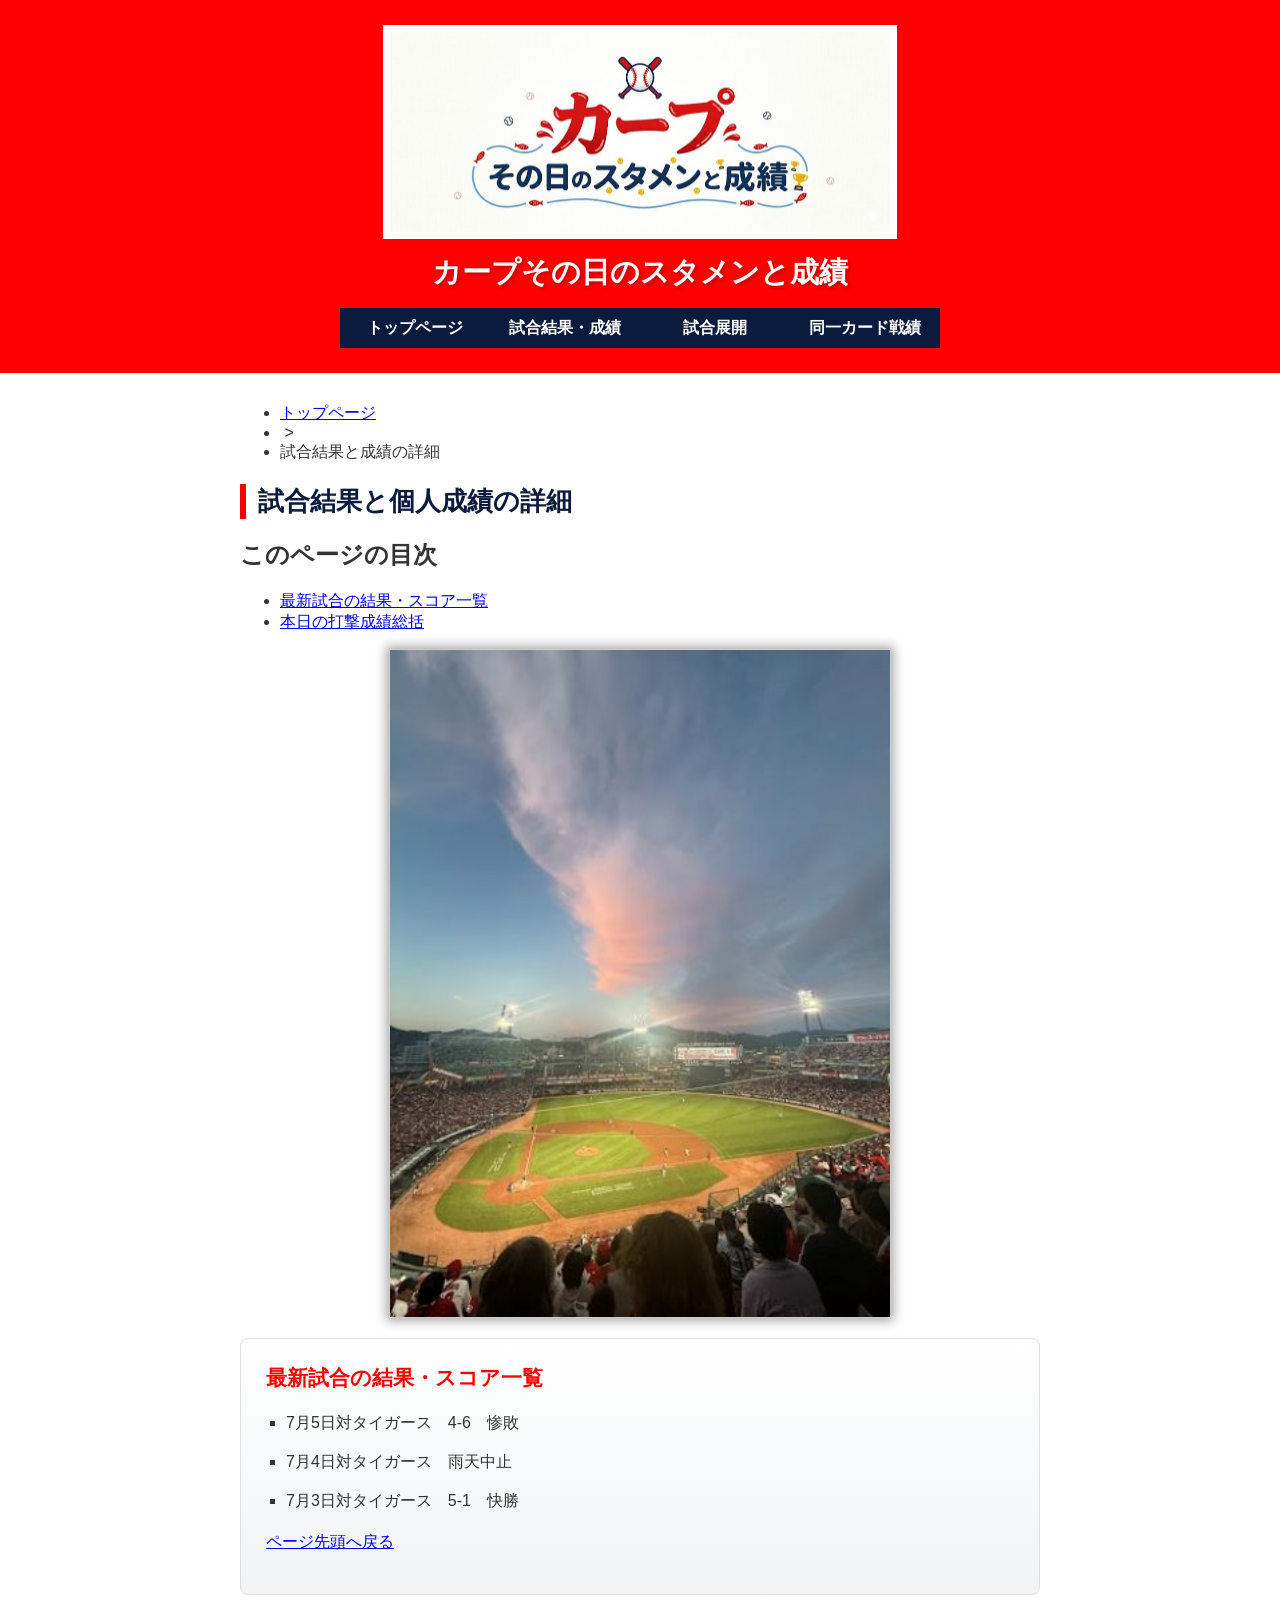
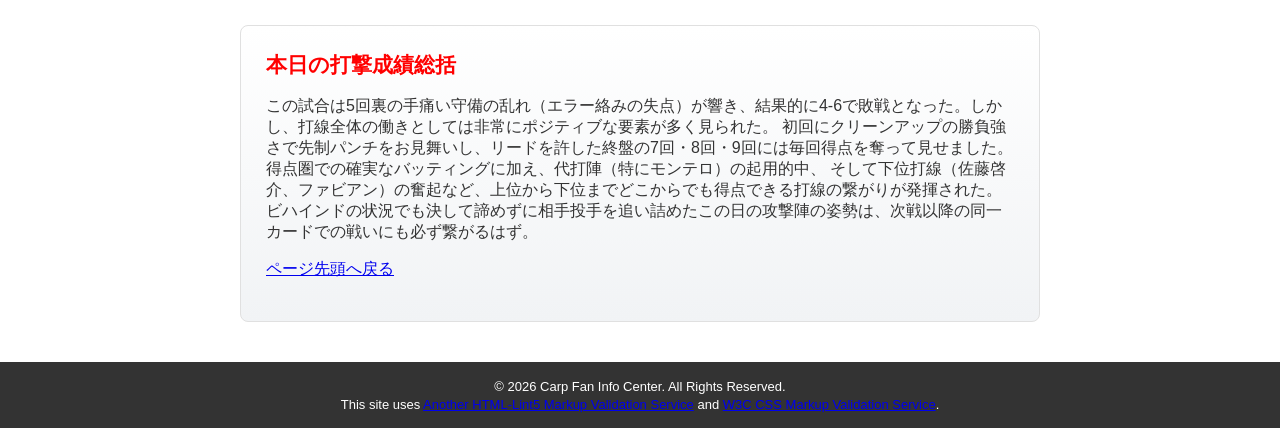
==== MySite/contents1.html @ aa956605 "Add files via upload" ====
<!DOCTYPE html>
<html lang="ja">

<head>
    <meta charset="UTF-8">
    <meta name="description" content="広島東洋カープの最新試合結果、打撃成績、投手陣の継投データを詳細に振り返ります。">
    <meta name="viewport" content="width=device-width">
    <title>試合結果・成績：カープその日のスタメンと成績</title>
    <link rel="stylesheet" href="css/mystyle.css">
</head>

<body>
    <header>
        <img src="d7e1dc57-e0a7-4f1a-89ec-a34e5fa68edf.png" width="500" height="200" alt="カープその日のスタメンと成績 サイトロゴマーク" class="logo-img">
        <h1>カープその日のスタメンと成績</h1>
        <nav class="global-nav">
            <ul>
                <li><a href="index.html">トップページ</a></li>
                <li><a href="contents1.html">試合結果・成績</a></li>
                <li><a href="contents2.html">試合展開</a></li>
                <li><a href="contents3.html">同一カード戦績</a></li>
            </ul>
        </nav>
    </header>
    
    <article class="sub-article">
        <nav class="breadcrumb">
            <ul>
                <li><a href="index.html">トップページ</a></li>
                <li>&nbsp;&gt;&nbsp;</li>
                <li>試合結果と成績の詳細</li>
            </ul>
        </nav>

        <h1 class="page-title">試合結果と個人成績の詳細</h1>

        <div class="mokuji-box">
            <h2>このページの目次</h2>
            <ul>
                <li><a href="#section1">最新試合の結果・スコア一覧</a></li>
                <li><a href="#section2">本日の打撃成績総括</a></li>
            </ul>
        </div>

        <img src="image.jpg" width="500" height="667" alt="夕焼けが美しいマツダスタジアムの風景" class="main-img">

        <div class="gradient-box" id="section1">
            <h2>最新試合の結果・スコア一覧</h2>
            <ul class="sub-list">
                <li>7月5日対タイガース　4-6　惨敗</li>
                <li>7月4日対タイガース　雨天中止</li>
                <li>7月3日対タイガース　5-1　快勝</li>
            </ul>
            <p class="back-to-top"><a href="index.html#pagetop">ページ先頭へ戻る</a></p>
        </div>

        <div class="gradient-box" id="section2">
            <h2>本日の打撃成績総括</h2>
            <p>この試合は5回裏の手痛い守備の乱れ（エラー絡みの失点）が響き、結果的に4-6で敗戦となった。しかし、打線全体の働きとしては非常にポジティブな要素が多く見られた。
            初回にクリーンアップの勝負強さで先制パンチをお見舞いし、リードを許した終盤の7回・8回・9回には毎回得点を奪って見せました。得点圏での確実なバッティングに加え、代打陣（特にモンテロ）の起用的中、
            そして下位打線（佐藤啓介、ファビアン）の奮起など、上位から下位までどこからでも得点できる打線の繋がりが発揮された。
            ビハインドの状況でも決して諦めずに相手投手を追い詰めたこの日の攻撃陣の姿勢は、次戦以降の同一カードでの戦いにも必ず繋がるはず。</p>
            <p class="back-to-top"><a href="index.html#pagetop">ページ先頭へ戻る</a></p>
        </div>
    </article>
    
    <footer>
        <small>&copy; 2026 Carp Fan Info Center. All Rights Reserved.</small>
        <br><small>This site uses <a href="http://www.htmllint.net/html-lint/htmllint.html#" target="_blank">Another HTML-Lint5 Markup Validation Service</a> and <a href="http://jigsaw.w3.org/css-validator/#validate_by_upload" target="_blank">W3C CSS Markup Validation Service</a>.</small>
    </footer>
</body>
</html>
---- MySite/css/mystyle.css ----
@charset "UTF-8";

body {
    font-family: sans-serif;
    font-size: 100%;
    color: #333333;
    background-color: #ffffff;
    margin: 0;
    padding: 0;
}

header {
    background-color: #ff0000;
    color: #ffffff;
    text-align: center;
    padding: 25px 0;
}

header h1 {
    font-size: 180%;
    margin: 10px 0 15px 0;
    text-shadow: 2px 2px 4px rgba(150, 0, 0, 0.6);
}

.logo-img {
    background-color: #ffffff;
    padding: 5px;
    border: 2px solid #ffffff;
}

.global-nav {
    width: 600px;
    height: 40px;
    margin: 0 auto;
}

.global-nav ul {
    list-style-type: none;
    padding: 0;
    margin: 0;
}

.global-nav li {
    float: left;
    width: 150px;
    text-align: center;
}

.global-nav a {
    display: block;
    height: 40px;
    line-height: 40px;
    background-color: #0b1b3d;
    color: #ffffff;
    text-decoration: none;
    font-weight: bold;
}

.global-nav a:hover {
    background-color: #ffca28;
    color: #0b1b3d;
}

footer {
    background-color: #333333;
    color: #ffffff;
    text-align: center;
    padding: 15px 0;
    margin-top: 40px;
    clear: both;
}

footer small {
    font-size: small;
}

article {
    clear: both;
    position: relative;
    max-width: 800px;
    margin: 30px auto;
}

.main-img {
    display: block;
    margin: 0 auto 20px auto;
    border: 1px solid #cccccc;
    box-shadow: 0px 0px 10px 3px #aaaaaa;
}

.navy {
    background-color: #0b1b3d;
    color: #ffffff;
    padding: 35px;
    border-radius: 10px;
}

h1 {
    font-family: "Hiragino Sans", "Meiryo", sans-serif;
}

.subhead {
    background-color: transparent;
    color: #ffffff;
    font-size: 150%;
    margin-top: 0;
    margin-bottom: 25px;
    border-bottom: 2px solid #ff0000;
    padding-bottom: 8px;
}

article h1 {
    background-color: transparent;
}

.content-list {
    list-style-type: disc;
    padding-left: 20px;
    margin: 0;
}

.content-list li {
    line-height: 1.8;
    margin-bottom: 25px;
}

.content-list h2 {
    color: #ffca28;
    font-size: 130%;
    margin-top: 0;
    margin-bottom: 5px;
}

.content-list p {
    color: #ffffff;
}

time {
    border-bottom: 1px dashed #ffca28;
    color: #ffca28;
}

strong {
    color: #ff0000;
    background-color: #ffffff;
    padding: 0 4px;
    border-radius: 3px;
}

.sub-article {
    max-width: 800px;
    margin: 30px auto;
    padding: 0 15px;
}

.page-title {
    font-size: 160%;
    color: #0b1b3d;
    border-left: 6px solid #ff0000;
    padding-left: 12px;
    margin-bottom: 20px;
}

.gradient-box {
    background: linear-gradient(to bottom, #ffffff, #f1f3f5);
    padding: 25px;
    border-radius: 8px;
    margin-bottom: 30px;
    border: 1px solid #e0e0e0;
}

.gradient-box h2 {
    font-size: 130%;
    color: #ff0000;
    margin-top: 0;
}

.sub-list {
    list-style-image: url("../image/mark.png");
    list-style-type: square;
    padding-left: 20px;
    line-height: 1.8;
}

.sub-list li {
    margin-bottom: 10px;
    color: #333333;
}

@media (max-width: 768px) {
    .global-nav {
        width: auto;
        height: auto;
        padding: 0 15px;
    }

    .global-nav li {
        clear: both;
        width: 100%;
        margin-bottom: 5px;
    }

    .main-img {
        max-width: 100%;
        height: auto;
    }
}

@media print {
    body {
        background-color: #ffffff;
        color: #000000;
    }

    .global-nav, .mokuji-box, .back-to-top, .breadcrumb {
        display: none;
    }

    /* 濃紺のボックスを印刷用に白黒反転させてインクを節約する */
    .navy {
        background-color: transparent;
        color: #000000;
        border: 2px solid #000000;
    }

    .navy h2, .navy p, .subhead, .content-list h2, .content-list p, time, strong {
        color: #000000;
        background-color: transparent;
        text-shadow: none;
    }
}
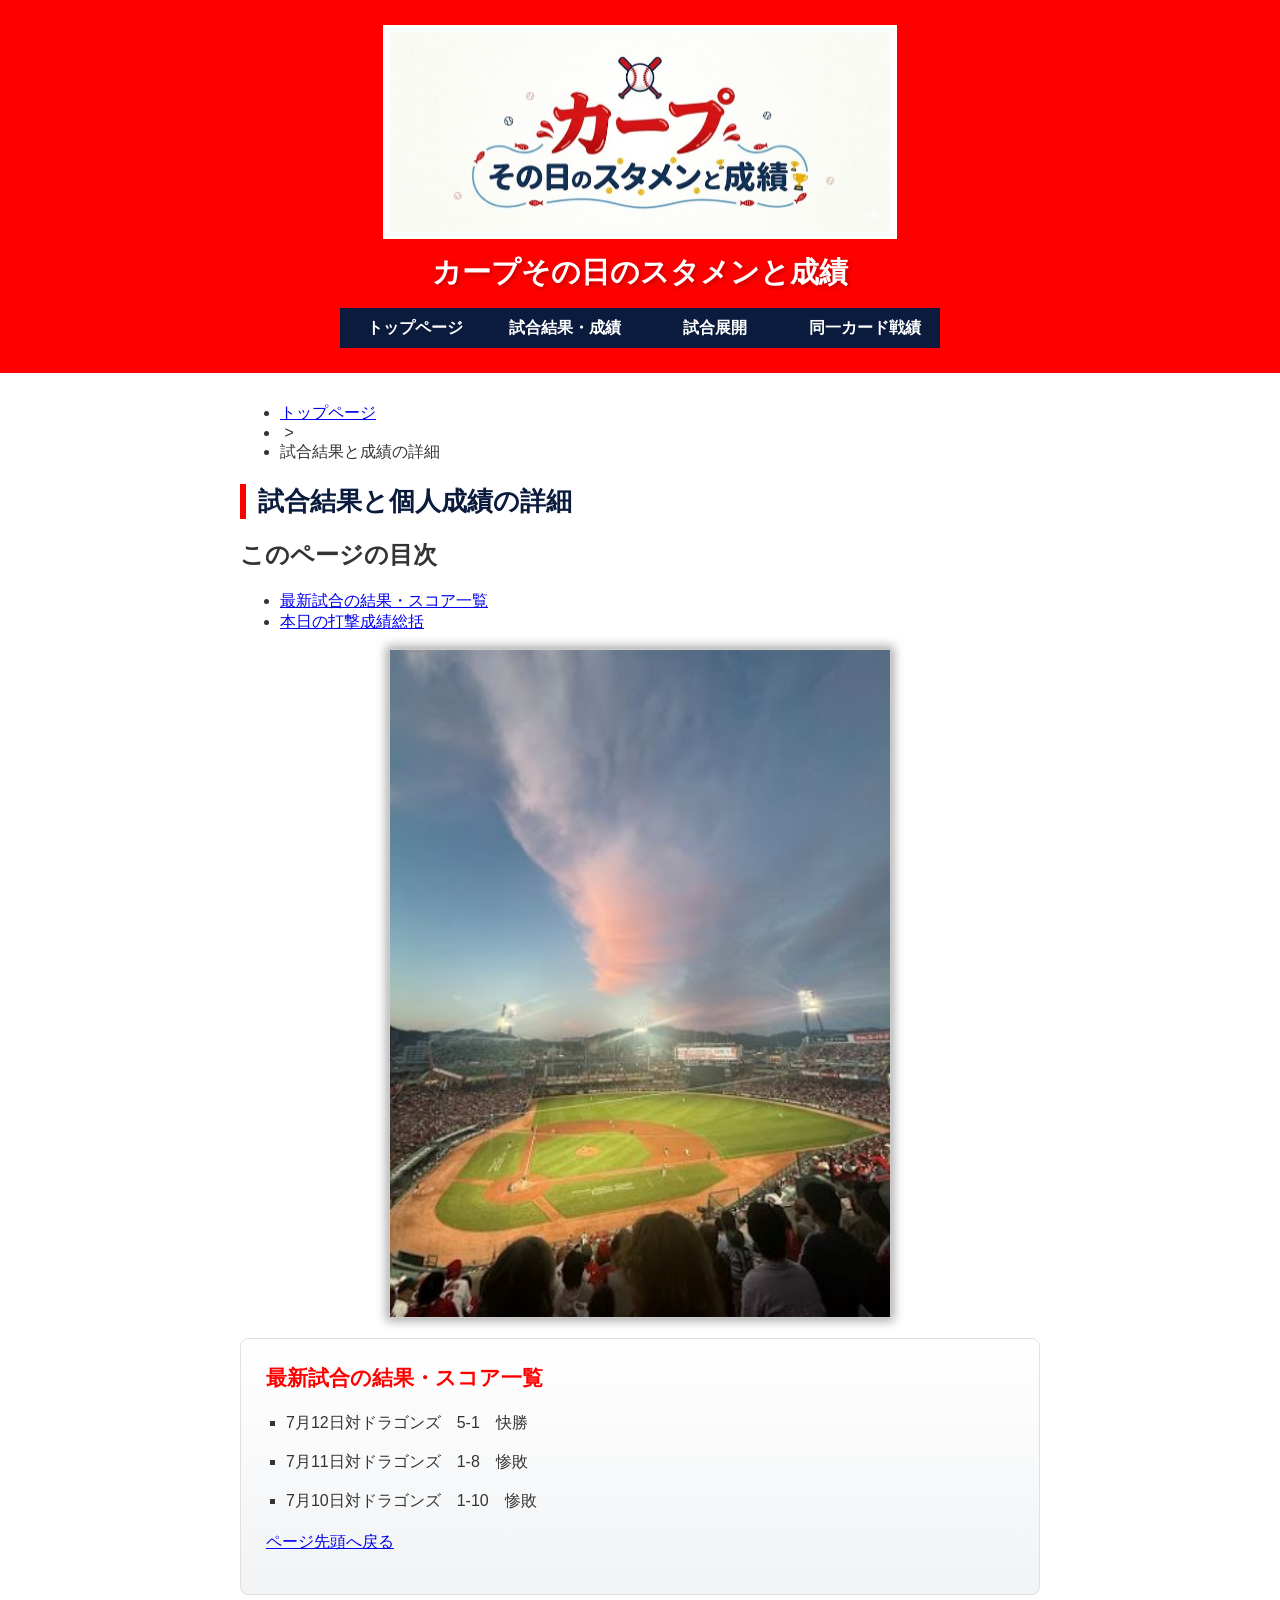
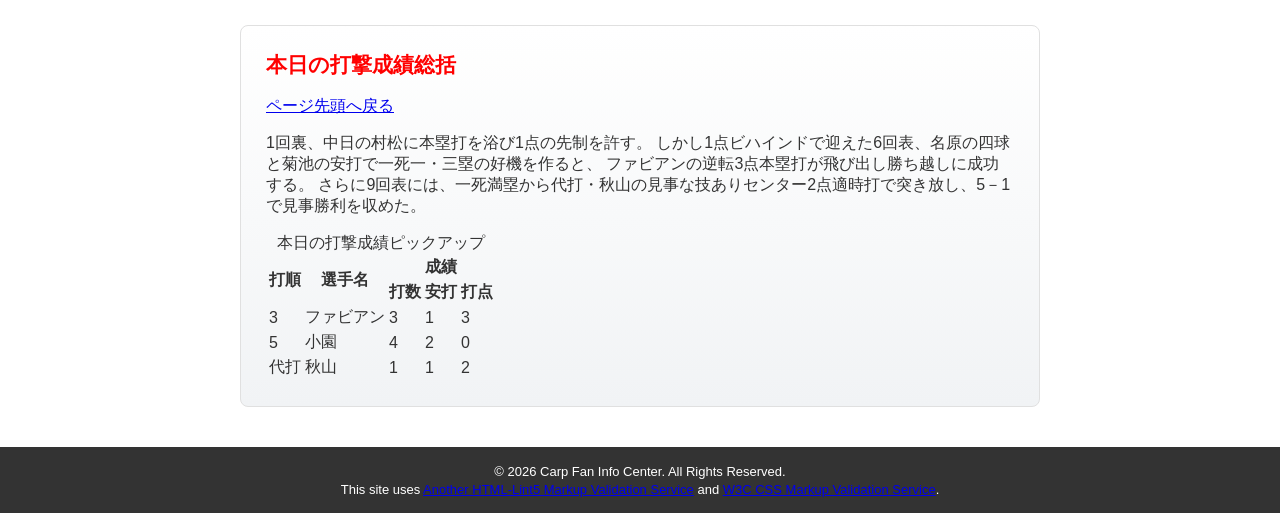
==== commit 22e6608d: "Update match results and player statistics Updated the match results and player statistics for the l" ====
--- a/MySite/contents1.html
+++ b/MySite/contents1.html
@@ -47,20 +47,54 @@
         <div class="gradient-box" id="section1">
             <h2>最新試合の結果・スコア一覧</h2>
             <ul class="sub-list">
-                <li>7月5日対タイガース　4-6　惨敗</li>
-                <li>7月4日対タイガース　雨天中止</li>
-                <li>7月3日対タイガース　5-1　快勝</li>
+                <li>7月12日対ドラゴンズ　5-1　快勝</li>
+                <li>7月11日対ドラゴンズ　1-8　惨敗</li>
+                <li>7月10日対ドラゴンズ　1-10　惨敗</li>
             </ul>
             <p class="back-to-top"><a href="index.html#pagetop">ページ先頭へ戻る</a></p>
         </div>
 
         <div class="gradient-box" id="section2">
             <h2>本日の打撃成績総括</h2>
-            <p>この試合は5回裏の手痛い守備の乱れ（エラー絡みの失点）が響き、結果的に4-6で敗戦となった。しかし、打線全体の働きとしては非常にポジティブな要素が多く見られた。
-            初回にクリーンアップの勝負強さで先制パンチをお見舞いし、リードを許した終盤の7回・8回・9回には毎回得点を奪って見せました。得点圏での確実なバッティングに加え、代打陣（特にモンテロ）の起用的中、
-            そして下位打線（佐藤啓介、ファビアン）の奮起など、上位から下位までどこからでも得点できる打線の繋がりが発揮された。
-            ビハインドの状況でも決して諦めずに相手投手を追い詰めたこの日の攻撃陣の姿勢は、次戦以降の同一カードでの戦いにも必ず繋がるはず。</p>
             <p class="back-to-top"><a href="index.html#pagetop">ページ先頭へ戻る</a></p>
+            <p>1回裏、中日の村松に本塁打を浴び1点の先制を許す。
+            しかし1点ビハインドで迎えた6回表、名原の四球と菊池の安打で一死一・三塁の好機を作ると、
+            ファビアンの逆転3点本塁打が飛び出し勝ち越しに成功する。
+            さらに9回表には、一死満塁から代打・秋山の見事な技ありセンター2点適時打で突き放し、5－1で見事勝利を収めた。</p>
+            <table class="stats-table">
+                <caption>本日の打撃成績ピックアップ</caption>
+                <tr>
+                    <th rowspan="2">打順</th>
+                    <th rowspan="2">選手名</th>
+                    <th colspan="3">成績</th>
+                </tr>
+                <tr>
+                    <th>打数</th>
+                    <th>安打</th>
+                    <th>打点</th>
+                </tr>
+                <tr>
+                    <td>3</td>
+                    <td>ファビアン</td>
+                    <td>3</td>
+                    <td>1</td>
+                    <td>3</td>
+                </tr>
+                <tr>
+                    <td>5</td>
+                    <td>小園</td>
+                    <td>4</td>
+                    <td>2</td>
+                    <td>0</td>
+                </tr>
+                <tr>
+                    <td>代打</td>
+                    <td>秋山</td>
+                    <td>1</td>
+                    <td>1</td>
+                    <td>2</td>
+                </tr>
+            </table>
         </div>
     </article>
     
@@ -69,4 +103,4 @@
         <br><small>This site uses <a href="http://www.htmllint.net/html-lint/htmllint.html#" target="_blank">Another HTML-Lint5 Markup Validation Service</a> and <a href="http://jigsaw.w3.org/css-validator/#validate_by_upload" target="_blank">W3C CSS Markup Validation Service</a>.</small>
     </footer>
 </body>
-</html>+</html>
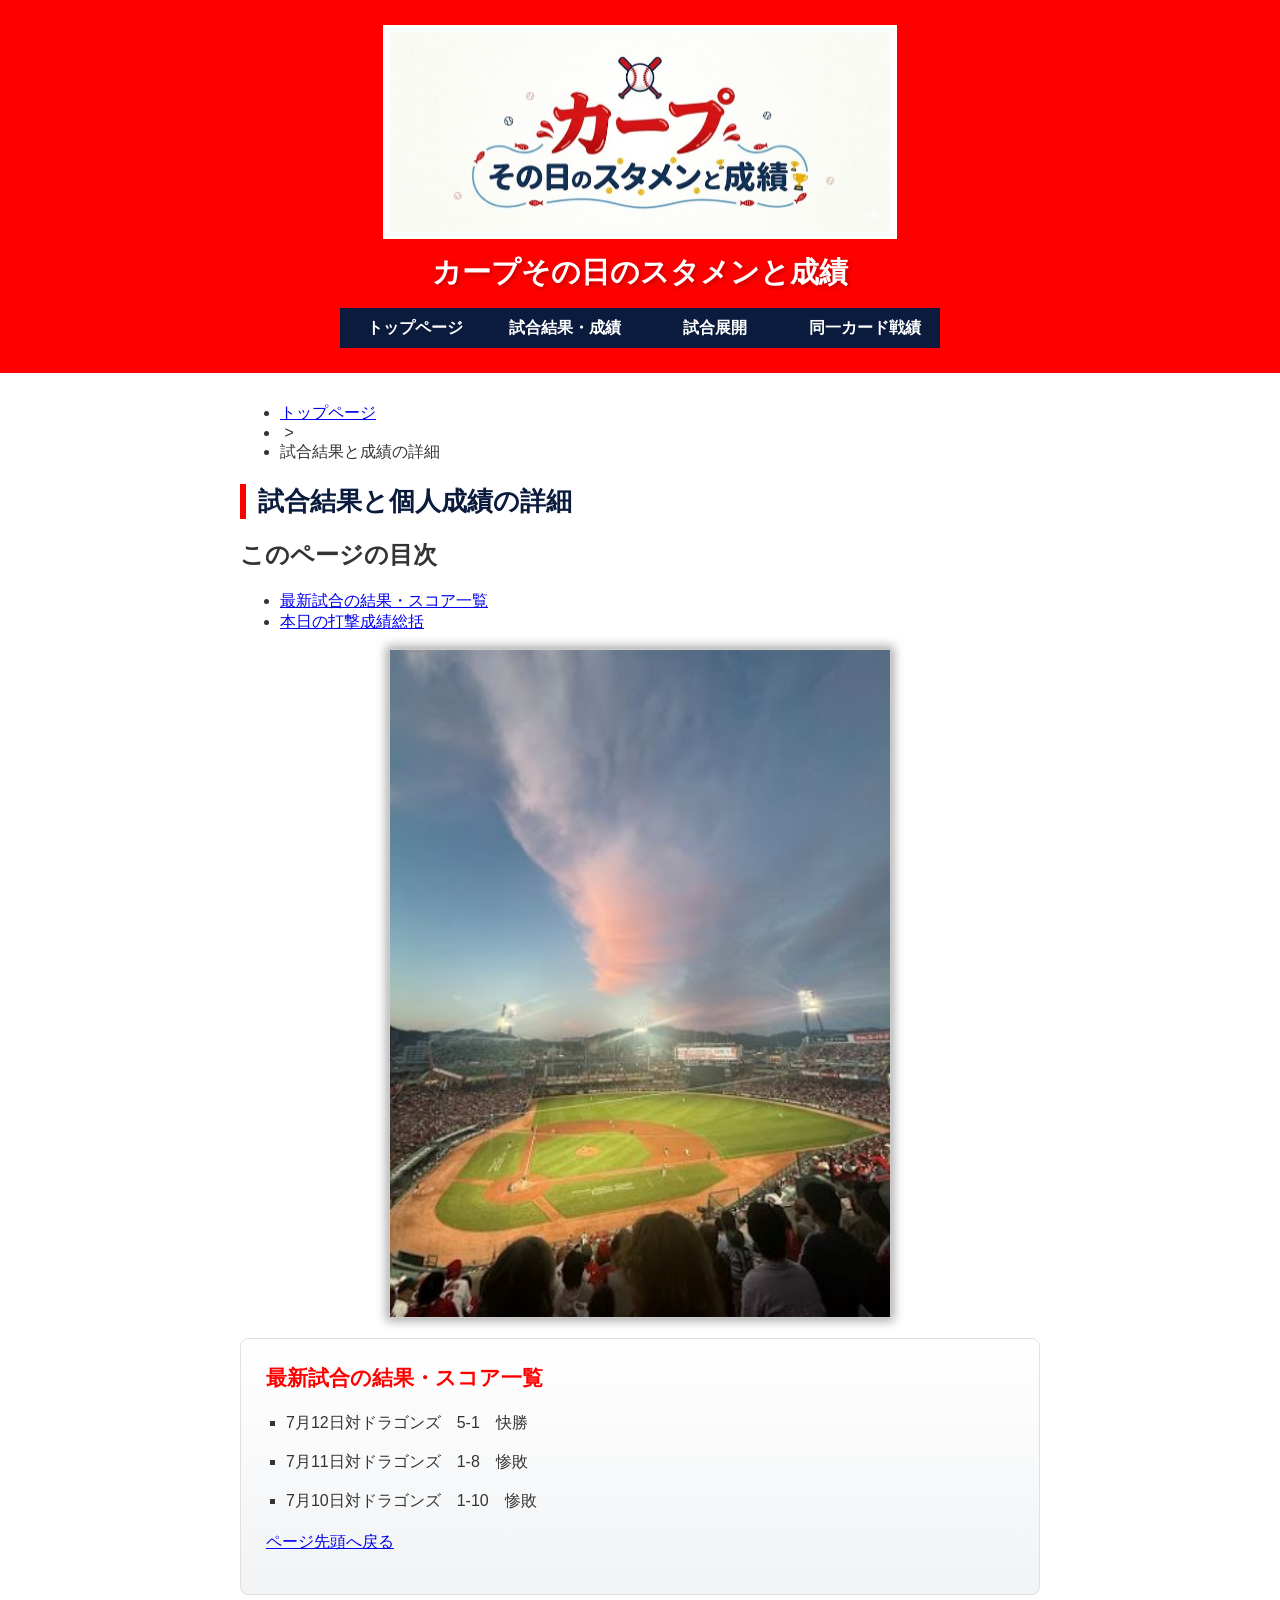
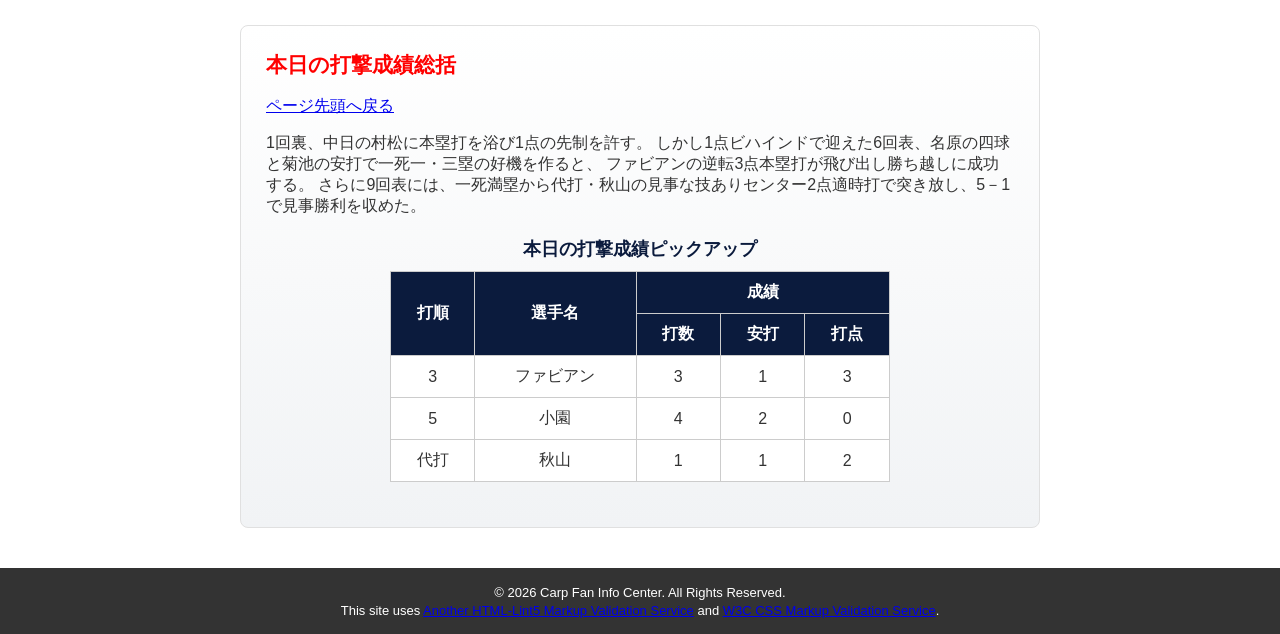
==== commit 204cd9e8: "Add files via upload" ====
--- a/MySite/contents1.html
+++ b/MySite/contents1.html
@@ -103,4 +103,4 @@
         <br><small>This site uses <a href="http://www.htmllint.net/html-lint/htmllint.html#" target="_blank">Another HTML-Lint5 Markup Validation Service</a> and <a href="http://jigsaw.w3.org/css-validator/#validate_by_upload" target="_blank">W3C CSS Markup Validation Service</a>.</small>
     </footer>
 </body>
-</html>
+</html>
--- a/MySite/css/mystyle.css
+++ b/MySite/css/mystyle.css
@@ -228,4 +228,32 @@
         background-color: transparent;
         text-shadow: none;
     }
+}
+
+.stats-table {
+    width: 100%;
+    max-width: 500px;
+    margin: 20px auto 20px auto;
+    border-collapse: collapse;
+    background-color: #ffffff;
+}
+
+.stats-table caption {
+    font-size: 110%;
+    font-weight: bold;
+    color: #0b1b3d;
+    padding-bottom: 10px;
+    caption-side: top; 
+}
+
+.stats-table th, .stats-table td {
+    border: 1px solid #cccccc;
+    padding: 10px;
+    text-align: center;
+    vertical-align: middle;
+}
+
+.stats-table th {
+    background-color: #0b1b3d;
+    color: #ffffff;
 }
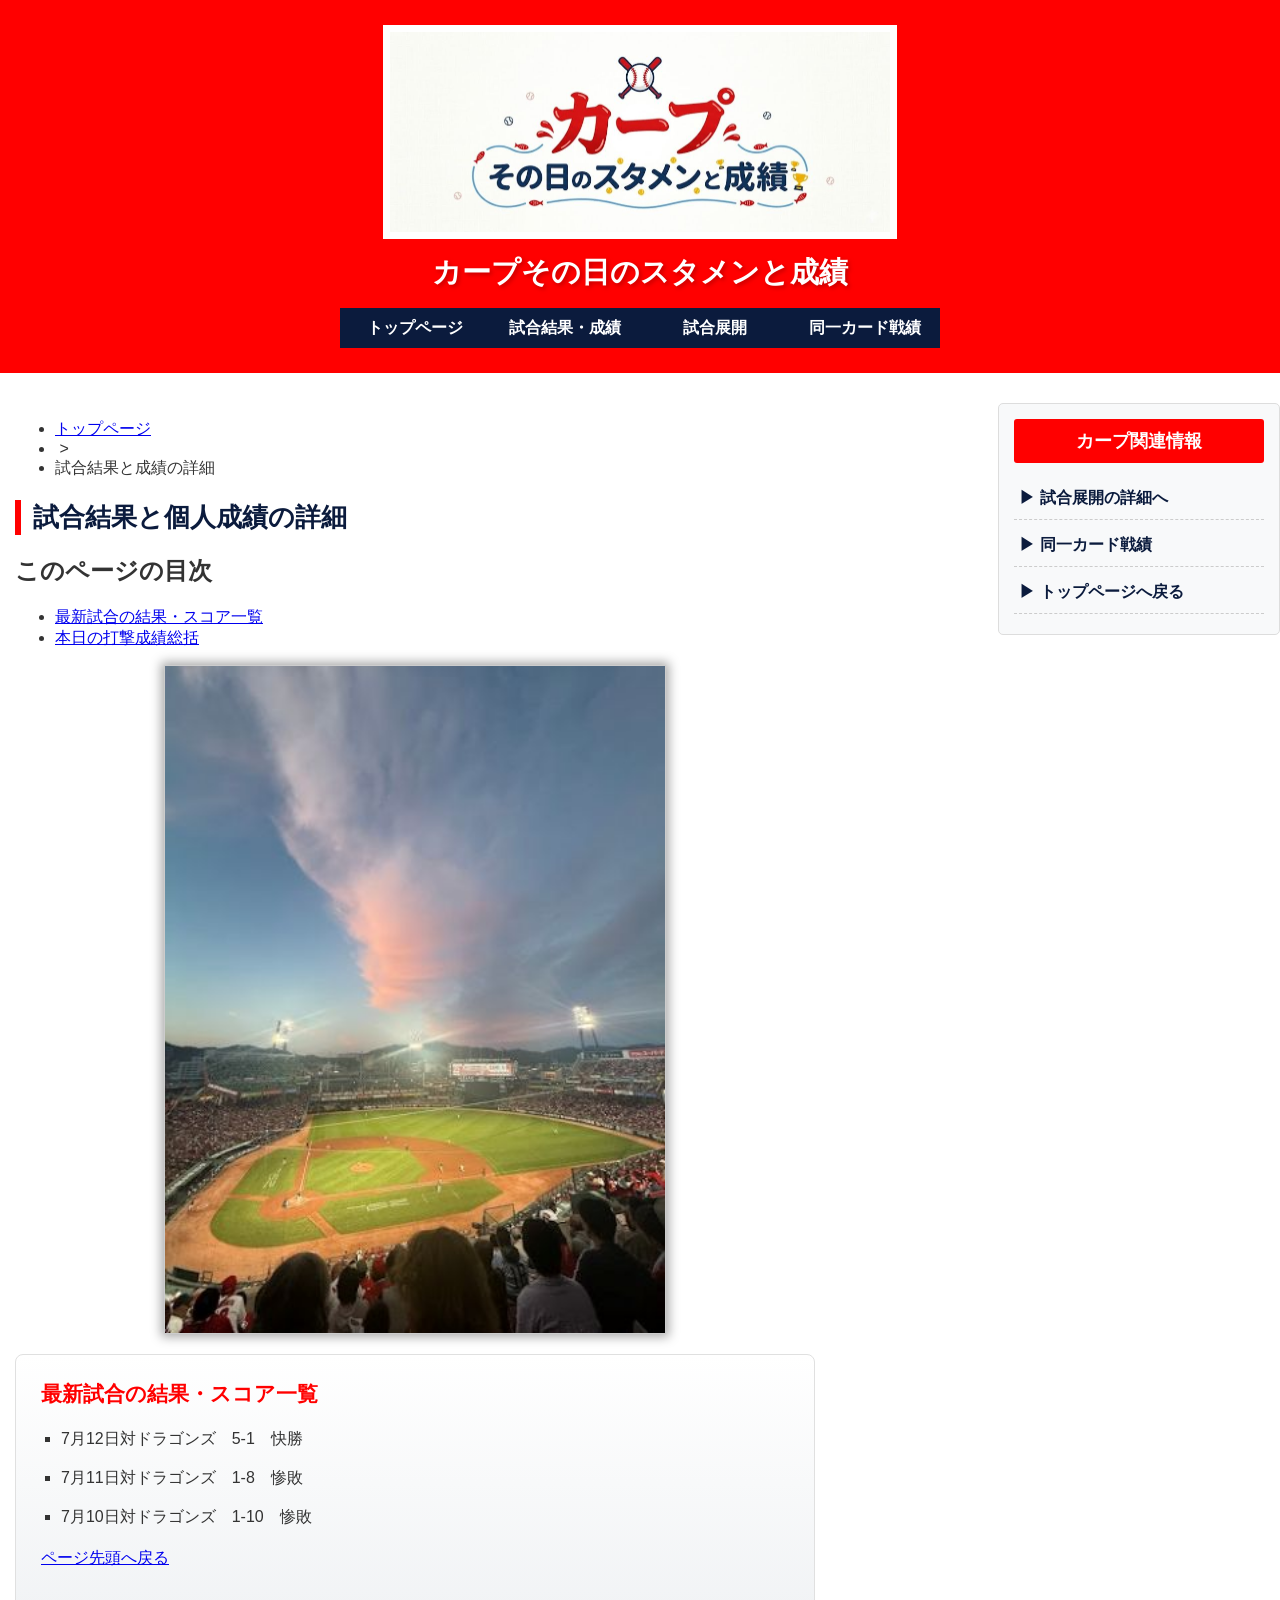
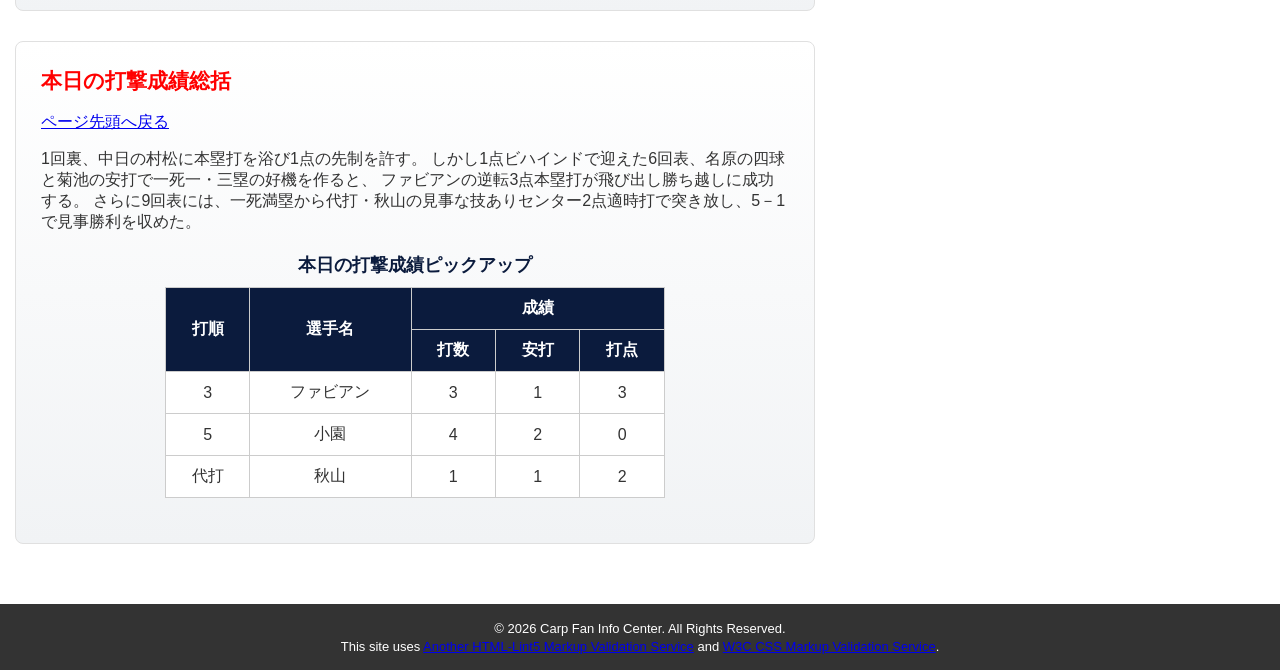
==== commit 3e17fccc: "Add files via upload" ====
--- a/MySite/contents1.html
+++ b/MySite/contents1.html
@@ -97,6 +97,15 @@
             </table>
         </div>
     </article>
+
+    <aside class="side-menu">
+        <h1 class="side-title">カープ関連情報</h1>
+        <ul>
+            <li><a href="contents2.html">▶ 試合展開の詳細へ</a></li>
+            <li><a href="contents3.html">▶ 同一カード戦績</a></li>
+            <li><a href="index.html">▶ トップページへ戻る</a></li>
+        </ul>
+    </aside>
     
     <footer>
         <small>&copy; 2026 Carp Fan Info Center. All Rights Reserved.</small>
--- a/MySite/css/mystyle.css
+++ b/MySite/css/mystyle.css
@@ -256,4 +256,72 @@
 .stats-table th {
     background-color: #0b1b3d;
     color: #ffffff;
+}
+
+.sub-article {
+    float: left;
+    width: 75%;
+    margin: 30px 0;
+    box-sizing:
+}
+
+.side-menu {
+    float: right;
+    width: 22%;
+    background-color: #f8f9fa;
+    margin: 30px 0;
+    padding: 15px;
+    box-sizing: border-box;
+    border: 1px solid #dddddd;
+    border-radius: 5px;
+}
+
+.side-title {
+    font-size: 110%;
+    color: #ffffff;
+    background-color: #ff0000;
+    padding: 10px;
+    margin-top: 0;
+    text-align: center;
+    border-radius: 3px;
+}
+
+.side-menu ul {
+    list-style-type: none;
+    padding: 0;
+    margin: 0;
+}
+
+.side-menu li {
+    margin-bottom: 5px;
+    border-bottom: 1px dashed #cccccc;
+}
+
+.side-menu a {
+    display: block;
+    padding: 10px 5px;
+    color: #0b1b3d;
+    text-decoration: none;
+    font-weight: bold;
+}
+
+.side-menu a:hover {
+    background-color: #ffca28;
+    color: #0b1b3d;
+}
+
+@media (max-width: 768px) {
+    .global-nav { ... }
+    .global-nav li { ... }
+    .main-img { ... }
+
+    .sub-article {
+        float: none;
+        width: 100%;
+    }
+    .side-menu {
+        float: none;
+        width: 100%;
+        margin-top: 0;
+    }
 }
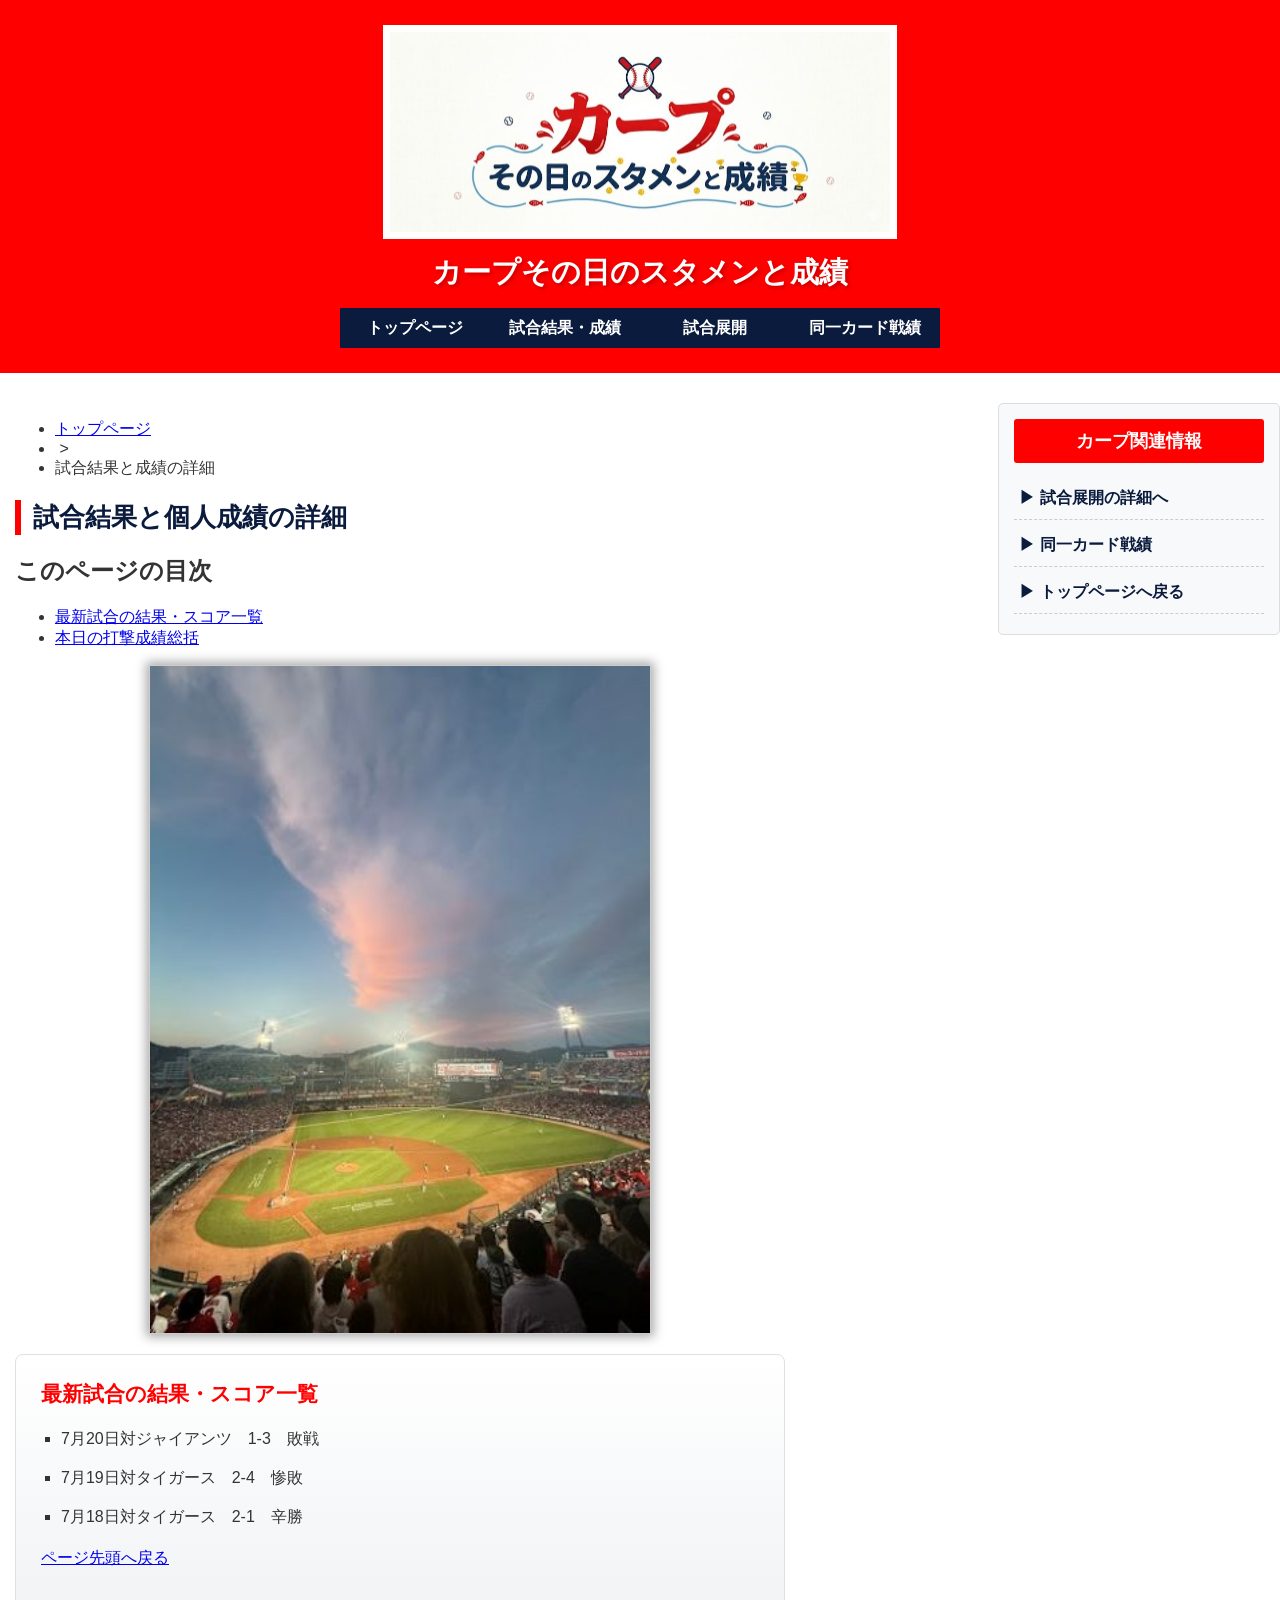
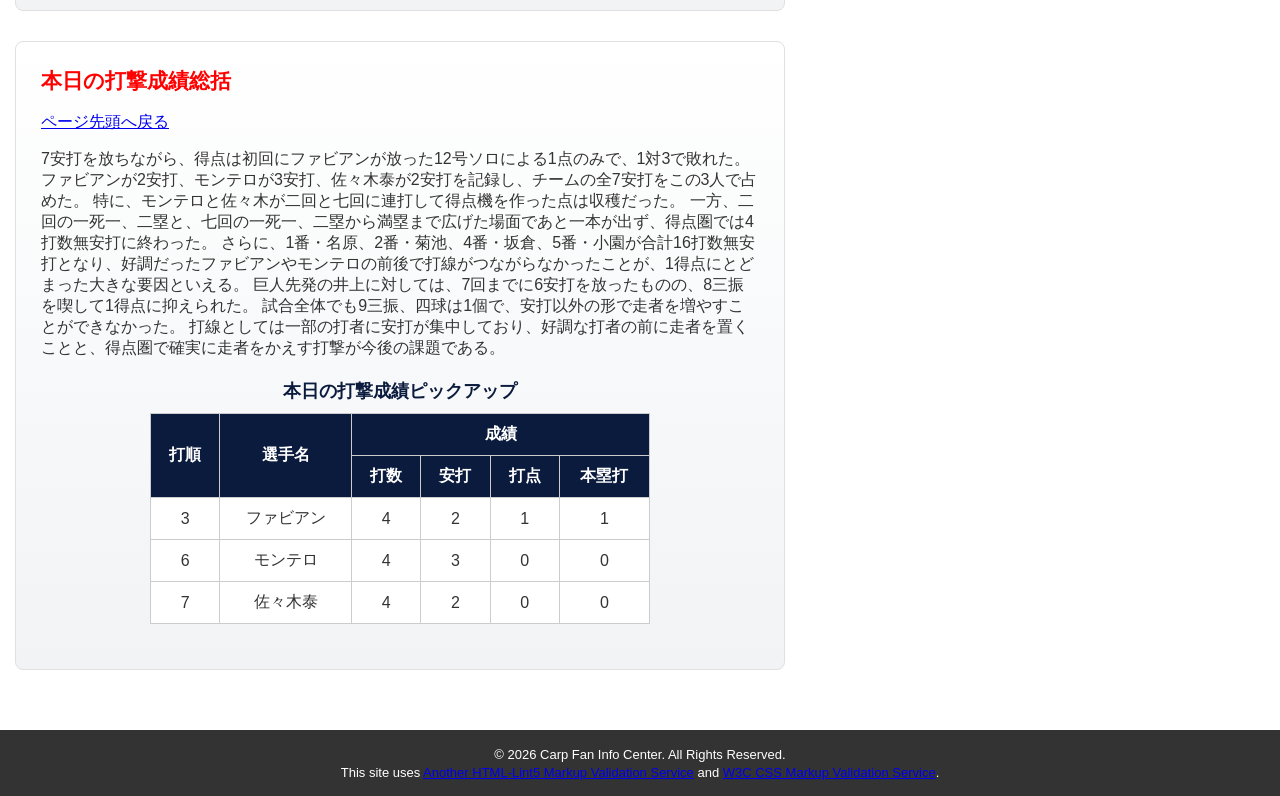
==== commit 00e0aecc: "Add files via upload" ====
--- a/MySite/contents1.html
+++ b/MySite/contents1.html
@@ -11,7 +11,7 @@
 
 <body>
     <header>
-        <img src="d7e1dc57-e0a7-4f1a-89ec-a34e5fa68edf.png" width="500" height="200" alt="カープその日のスタメンと成績 サイトロゴマーク" class="logo-img">
+        <img src="image/d7e1dc57-e0a7-4f1a-89ec-a34e5fa68edf.png" width="500" height="200" alt="カープその日のスタメンと成績 サイトロゴマーク" class="logo-img">
         <h1>カープその日のスタメンと成績</h1>
         <nav class="global-nav">
             <ul>
@@ -42,14 +42,14 @@
             </ul>
         </div>
 
-        <img src="image.jpg" width="500" height="667" alt="夕焼けが美しいマツダスタジアムの風景" class="main-img">
+        <img src="image/image.jpg" width="500" height="667" alt="夕焼けが美しいマツダスタジアムの風景" class="main-img">
 
         <div class="gradient-box" id="section1">
             <h2>最新試合の結果・スコア一覧</h2>
             <ul class="sub-list">
-                <li>7月12日対ドラゴンズ　5-1　快勝</li>
-                <li>7月11日対ドラゴンズ　1-8　惨敗</li>
-                <li>7月10日対ドラゴンズ　1-10　惨敗</li>
+                <li>7月20日対ジャイアンツ　1-3　敗戦</li>
+                <li>7月19日対タイガース　2-4　惨敗</li>
+                <li>7月18日対タイガース　2-1　辛勝</li>
             </ul>
             <p class="back-to-top"><a href="index.html#pagetop">ページ先頭へ戻る</a></p>
         </div>
@@ -57,42 +57,49 @@
         <div class="gradient-box" id="section2">
             <h2>本日の打撃成績総括</h2>
             <p class="back-to-top"><a href="index.html#pagetop">ページ先頭へ戻る</a></p>
-            <p>1回裏、中日の村松に本塁打を浴び1点の先制を許す。
-            しかし1点ビハインドで迎えた6回表、名原の四球と菊池の安打で一死一・三塁の好機を作ると、
-            ファビアンの逆転3点本塁打が飛び出し勝ち越しに成功する。
-            さらに9回表には、一死満塁から代打・秋山の見事な技ありセンター2点適時打で突き放し、5－1で見事勝利を収めた。</p>
+            <p>7安打を放ちながら、得点は初回にファビアンが放った12号ソロによる1点のみで、1対3で敗れた。ファビアンが2安打、モンテロが3安打、佐々木泰が2安打を記録し、チームの全7安打をこの3人で占めた。
+            特に、モンテロと佐々木が二回と七回に連打して得点機を作った点は収穫だった。
+            一方、二回の一死一、二塁と、七回の一死一、二塁から満塁まで広げた場面であと一本が出ず、得点圏では4打数無安打に終わった。
+            さらに、1番・名原、2番・菊池、4番・坂倉、5番・小園が合計16打数無安打となり、好調だったファビアンやモンテロの前後で打線がつながらなかったことが、1得点にとどまった大きな要因といえる。
+            巨人先発の井上に対しては、7回までに6安打を放ったものの、8三振を喫して1得点に抑えられた。
+            試合全体でも9三振、四球は1個で、安打以外の形で走者を増やすことができなかった。
+            打線としては一部の打者に安打が集中しており、好調な打者の前に走者を置くことと、得点圏で確実に走者をかえす打撃が今後の課題である。</p>
             <table class="stats-table">
                 <caption>本日の打撃成績ピックアップ</caption>
                 <tr>
                     <th rowspan="2">打順</th>
                     <th rowspan="2">選手名</th>
-                    <th colspan="3">成績</th>
+                    <th colspan="4">成績</th>
                 </tr>
                 <tr>
                     <th>打数</th>
                     <th>安打</th>
                     <th>打点</th>
+                    <th>本塁打</th>
                 </tr>
                 <tr>
                     <td>3</td>
                     <td>ファビアン</td>
-                    <td>3</td>
+                    <td>4</td>
+                    <td>2</td>
                     <td>1</td>
-                    <td>3</td>
+                    <td>1</td>
                 </tr>
                 <tr>
-                    <td>5</td>
-                    <td>小園</td>
+                    <td>6</td>
+                    <td>モンテロ</td>
+                    <td>4</td>
+                    <td>3</td>
+                    <td>0</td>
+                    <td>0</td>
+                </tr>
+                <tr>
+                    <td>7</td>
+                    <td>佐々木泰</td>
                     <td>4</td>
                     <td>2</td>
                     <td>0</td>
-                </tr>
-                <tr>
-                    <td>代打</td>
-                    <td>秋山</td>
-                    <td>1</td>
-                    <td>1</td>
-                    <td>2</td>
+                    <td>0</td>
                 </tr>
             </table>
         </div>
--- a/MySite/css/mystyle.css
+++ b/MySite/css/mystyle.css
@@ -216,7 +216,6 @@
         display: none;
     }
 
-    /* 濃紺のボックスを印刷用に白黒反転させてインクを節約する */
     .navy {
         background-color: transparent;
         color: #000000;
@@ -262,7 +261,7 @@
     float: left;
     width: 75%;
     margin: 30px 0;
-    box-sizing:
+    box-sizing: border-box;
 }
 
 .side-menu {
@@ -311,9 +310,22 @@
 }
 
 @media (max-width: 768px) {
-    .global-nav { ... }
-    .global-nav li { ... }
-    .main-img { ... }
+    .global-nav {
+        width: auto;
+        height: auto;
+        padding: 0 15px;
+    }
+
+    .global-nav li {
+        clear: both;
+        width: 100%;
+        margin-bottom: 5px;
+    }
+
+    .main-img {
+        max-width: 100%;
+        height: auto;
+    }
 
     .sub-article {
         float: none;
